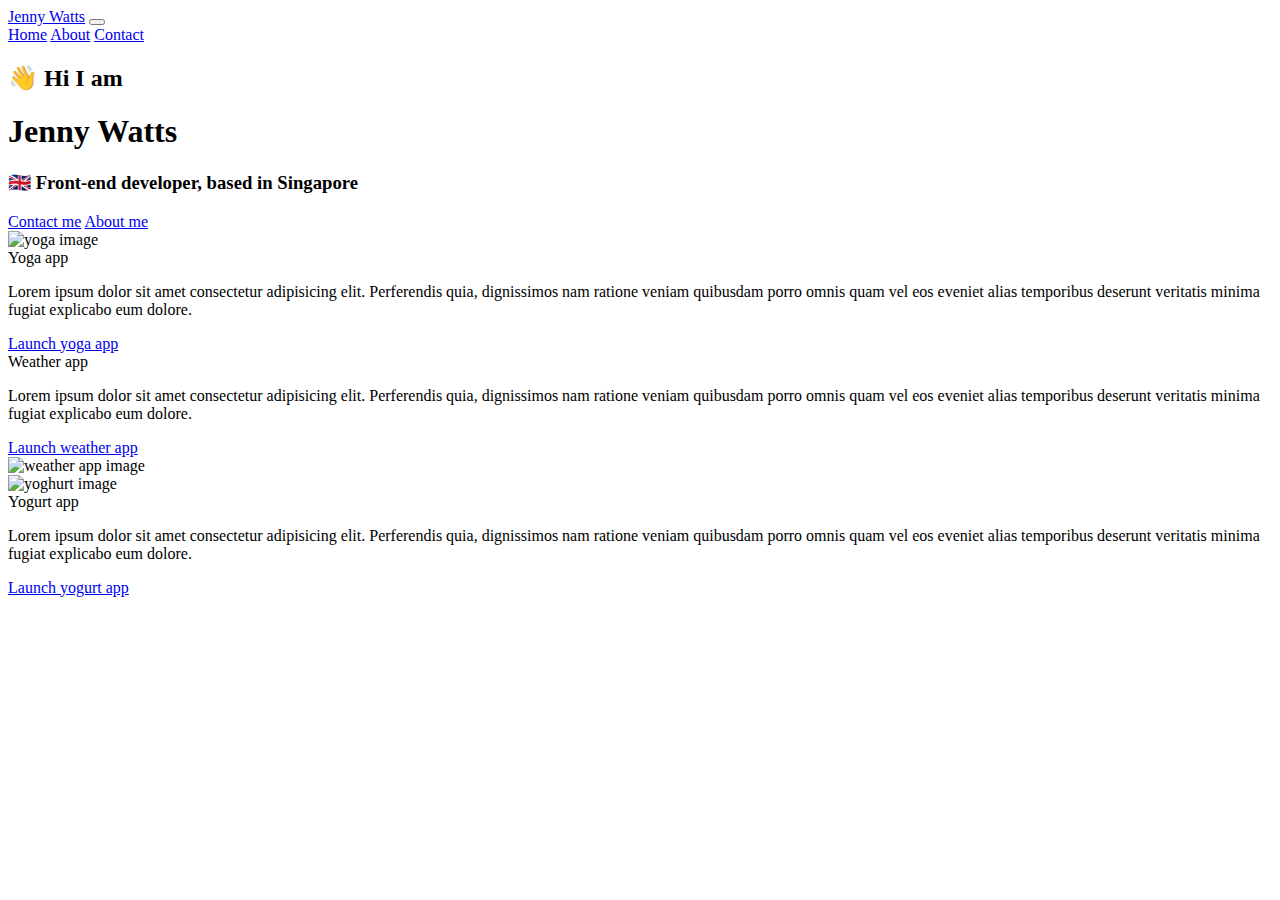
==== index.html @ a689cc57 "added file structure and base content" ====
<!DOCTYPE html>
<html lang="en">
  <head>
    <meta charset="UTF-8" />
    <meta http-equiv="X-UA-Compatible" content="IE=edge" />
    <meta name="viewport" content="width=device-width, initial-scale=1.0" />
    <title>Jenny Watts</title>
    <link
      href="https://cdn.jsdelivr.net/npm/bootstrap@5.1.3/dist/css/bootstrap.min.css"
      rel="stylesheet"
      integrity="sha384-1BmE4kWBq78iYhFldvKuhfTAU6auU8tT94WrHftjDbrCEXSU1oBoqyl2QvZ6jIW3"
      crossorigin="anonymous"
    />
    <link rel="stylesheet" href="style.css" />
    <script
      src="https://cdn.jsdelivr.net/npm/bootstrap@5.1.3/dist/js/bootstrap.bundle.min.js"
      integrity="sha384-ka7Sk0Gln4gmtz2MlQnikT1wXgYsOg+OMhuP+IlRH9sENBO0LRn5q+8nbTov4+1p"
      crossorigin="anonymous"
    ></script>
  </head>
  <body>
    <nav class="navbar navbar-expand-lg navbar-light bg-light sticky-sm-top mb-5">
      <div class="container">
        <a class="navbar-brand" href="#">Jenny Watts</a>
        <button
          class="navbar-toggler"
          type="button"
          data-bs-toggle="collapse"
          data-bs-target="#navbarNavAltMarkup"
          aria-controls="navbarNavAltMarkup"
          aria-expanded="false"
          aria-label="Toggle navigation"
        >
          <span class="navbar-toggler-icon"></span>
        </button>
        <div class="collapse navbar-collapse" id="navbarNavAltMarkup">
          <div class="navbar-nav">
            <a class="nav-link active" aria-current="page" href="index.html"
              >Home</a
            >
            <a class="nav-link" href="about.html">About</a>
            <a class="nav-link" href="about.html#contact">Contact</a>
          </div>
        </div>
      </div>
    </nav>
    <h2>👋 Hi I am</h2>
    <h1 class="mb-2">Jenny Watts</h1>
    <h3>
      &#127468;&#127463; Front-end developer, based in Singapore
    </h3>
    <div class="navigation-links mb-4">
      <a href="about.html#contact" class="contact-link">Contact me</a>
      <a href="about.html" class="about-link">About me</a>
    </div>
    <div class="container">
      <div class="row">
        <div class="col-sm-6">
          <img src="images/yoga.png" class="img-fluid" alt="yoga image" />
        </div>
        <div class="col-sm-6">
          <div class="mb-3 work-title">Yoga app</div>
          <p class="mb-5">
            Lorem ipsum dolor sit amet consectetur adipisicing elit. Perferendis
            quia, dignissimos nam ratione veniam quibusdam porro omnis quam vel
            eos eveniet alias temporibus deserunt veritatis minima fugiat
            explicabo eum dolore.
          </p>
          <a href="#" class="work-link">Launch yoga app</a>
        </div>
        <div class="row mt-5">
                        <div class="col-sm-6">
              <div class="mb-3 work-title">Weather app</div>
              <p class="mb-5">
                Lorem ipsum dolor sit amet consectetur adipisicing elit. Perferendis
                quia, dignissimos nam ratione veniam quibusdam porro omnis quam vel
                eos eveniet alias temporibus deserunt veritatis minima fugiat
                explicabo eum dolore.
              </p>
              <a href="#" class="work-link">Launch weather app</a>
            </div>
            <div class="col-sm-6">
                <img src="images/weather.png" class="img-fluid" alt="weather app image" />
              </div>
      </div>
      <div class="row mt-5">
          <div class="col-sm-6">
            <img src="images/yogurt.png" class="img-fluid" alt="yoghurt image" />
          </div>
          <div class="col-sm-6">
            <div class="mb-3 work-title">Yogurt app</div>
            <p class="mb-5">
              Lorem ipsum dolor sit amet consectetur adipisicing elit. Perferendis
              quia, dignissimos nam ratione veniam quibusdam porro omnis quam vel
              eos eveniet alias temporibus deserunt veritatis minima fugiat
              explicabo eum dolore.
            </p>
            <a href="#" class="work-link">Launch yogurt app</a>
          </div>
    </div>
  </body>
</html>
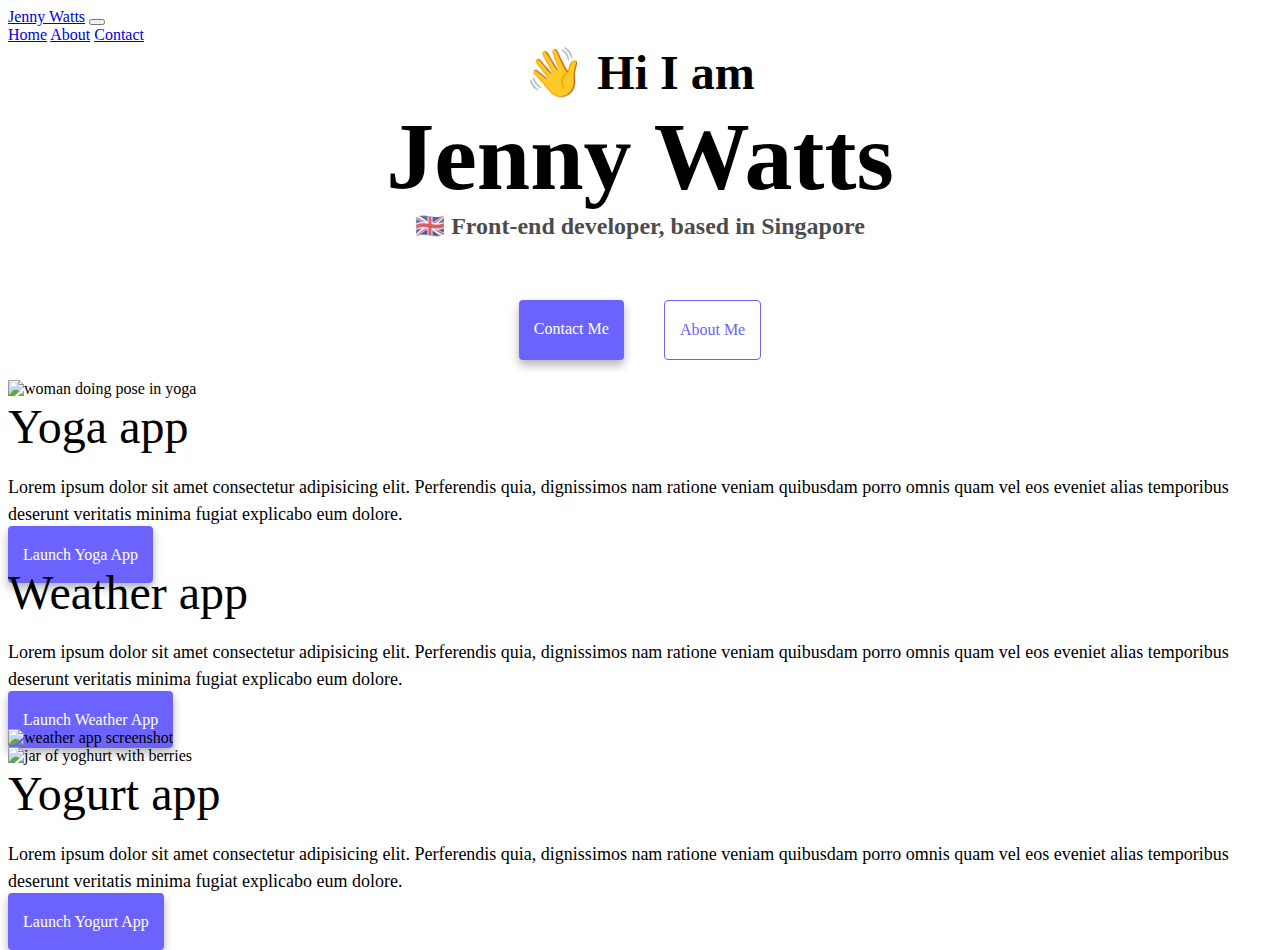
==== commit cc829fbe: "edited content for SEO" ====
--- a/index.html
+++ b/index.html
@@ -4,14 +4,15 @@
     <meta charset="UTF-8" />
     <meta http-equiv="X-UA-Compatible" content="IE=edge" />
     <meta name="viewport" content="width=device-width, initial-scale=1.0" />
-    <title>Jenny Watts</title>
+    <meta class="description" content="Freelance developer from the UK, currently based in Singapore">
+    <title>Jenny Watts developer profile</title>
     <link
       href="https://cdn.jsdelivr.net/npm/bootstrap@5.1.3/dist/css/bootstrap.min.css"
       rel="stylesheet"
       integrity="sha384-1BmE4kWBq78iYhFldvKuhfTAU6auU8tT94WrHftjDbrCEXSU1oBoqyl2QvZ6jIW3"
       crossorigin="anonymous"
     />
-    <link rel="stylesheet" href="style.css" />
+    <link rel="stylesheet" href="/styles.css" />
     <script
       src="https://cdn.jsdelivr.net/npm/bootstrap@5.1.3/dist/js/bootstrap.bundle.min.js"
       integrity="sha384-ka7Sk0Gln4gmtz2MlQnikT1wXgYsOg+OMhuP+IlRH9sENBO0LRn5q+8nbTov4+1p"
@@ -35,11 +36,11 @@
         </button>
         <div class="collapse navbar-collapse" id="navbarNavAltMarkup">
           <div class="navbar-nav">
-            <a class="nav-link active" aria-current="page" href="index.html"
+            <a class="nav-link active" aria-current="page" href="/"
               >Home</a
             >
-            <a class="nav-link" href="about.html">About</a>
-            <a class="nav-link" href="about.html#contact">Contact</a>
+            <a class="nav-link" href="/about.html" title="my experience">About</a>
+            <a class="nav-link" href="/about.html#contact" title="contact me">Contact</a>
           </div>
         </div>
       </div>
@@ -50,13 +51,13 @@
       &#127468;&#127463; Front-end developer, based in Singapore
     </h3>
     <div class="navigation-links mb-4">
-      <a href="about.html#contact" class="contact-link">Contact me</a>
-      <a href="about.html" class="about-link">About me</a>
+      <a href="/about.html#contact" class="contact-link" title="contact me">Contact me</a>
+      <a href="/about.html" class="about-link" title="my experience">About me</a>
     </div>
     <div class="container">
       <div class="row">
         <div class="col-sm-6">
-          <img src="images/yoga.png" class="img-fluid" alt="yoga image" />
+          <img src="/images/yoga.png" class="img-fluid homepage-large-image" alt="woman doing pose in yoga" />
         </div>
         <div class="col-sm-6">
           <div class="mb-3 work-title">Yoga app</div>
@@ -66,7 +67,7 @@
             eos eveniet alias temporibus deserunt veritatis minima fugiat
             explicabo eum dolore.
           </p>
-          <a href="#" class="work-link">Launch yoga app</a>
+          <a href="#" class="work-link" title="launch yoga app">Launch yoga app</a>
         </div>
         <div class="row mt-5">
                         <div class="col-sm-6">
@@ -77,15 +78,15 @@
                 eos eveniet alias temporibus deserunt veritatis minima fugiat
                 explicabo eum dolore.
               </p>
-              <a href="#" class="work-link">Launch weather app</a>
+              <a href="#" class="work-link" title="launch weather app">Launch weather app</a>
             </div>
             <div class="col-sm-6">
-                <img src="images/weather.png" class="img-fluid" alt="weather app image" />
+                <img src="/images/weather.png" class="img-fluid homepage-large-image" alt="weather app screenshot" />
               </div>
       </div>
       <div class="row mt-5">
           <div class="col-sm-6">
-            <img src="images/yogurt.png" class="img-fluid" alt="yoghurt image" />
+            <img src="/images/yogurt.png" class="img-fluid homepage-large-image" alt="jar of yoghurt with berries" />
           </div>
           <div class="col-sm-6">
             <div class="mb-3 work-title">Yogurt app</div>
@@ -95,7 +96,7 @@
               eos eveniet alias temporibus deserunt veritatis minima fugiat
               explicabo eum dolore.
             </p>
-            <a href="#" class="work-link">Launch yogurt app</a>
+            <a href="#" class="work-link" title="launch yogurt app">Launch yogurt app</a>
           </div>
     </div>
   </body>
--- a/styles.css
+++ b/styles.css
@@ -0,0 +1,124 @@
+:root {
+  --primary-color: #6c63ff;
+  --secondary-color: #f5f2fe;
+  --box-shadow: 0 5px 10px rgba(0, 0, 0, 0.3);
+}
+
+h1,
+h2,
+h3 {
+  text-align: center;
+  margin: 0;
+}
+
+h1 {
+  font-size: 96px;
+}
+
+h2 {
+  font-size: 48px;
+}
+
+h3 {
+  font-size: 24px;
+  opacity: 0.7;
+}
+
+p {
+  text-align: left;
+  font-size: 18px;
+  line-height: 1.5;
+}
+
+.navigation-links {
+  display: flex;
+  margin-top: 40px;
+  justify-content: center;
+}
+
+.navigation-links a {
+  margin: 20px;
+  border-radius: 4px;
+  padding: 20px 15px;
+  text-decoration: none;
+  text-transform: capitalize;
+}
+
+.contact-link {
+  background: var(--primary-color);
+  box-shadow: var(--box-shadow);
+  color: white;
+}
+
+.about-link {
+  color: var(--primary-color);
+  border: 1px solid var(--primary-color);
+}
+
+.email-link {
+  display: flex;
+  justify-content: center;
+  color: var(--primary-color);
+  font-size: 28px;
+  text-decoration: none;
+}
+
+.email-link:hover {
+  text-decoration: underline;
+}
+
+.work-title {
+  font-size: 48px;
+  font-weight: 500;
+  line-height: 1.2;
+  color: black;
+}
+
+.work-link {
+  border-radius: 4px;
+  padding: 20px 15px;
+  text-decoration: none;
+  text-transform: capitalize;
+  background: var(--primary-color);
+  box-shadow: var(--box-shadow);
+  color: white;
+}
+
+@media (max-width: 600px) {
+  h1 {
+    font-size: 36px;
+  }
+
+  h2 {
+    font-size: 28px;
+  }
+
+  h3 {
+    font-size: 20px;
+    text-align: center;
+  }
+
+  p {
+    text-align: center;
+    font-size: 18px;
+  }
+
+  .work-title {
+    font-size: 28px;
+    text-align: center;
+  }
+  .homepage-large-image {
+    display: none;
+  }
+
+  .work-link {
+    display: flex;
+    justify-content: center;
+    max-width: 200px;
+    margin: 0 auto;
+  }
+
+  .email-link {
+    font-size: 18px;
+  }
+}
